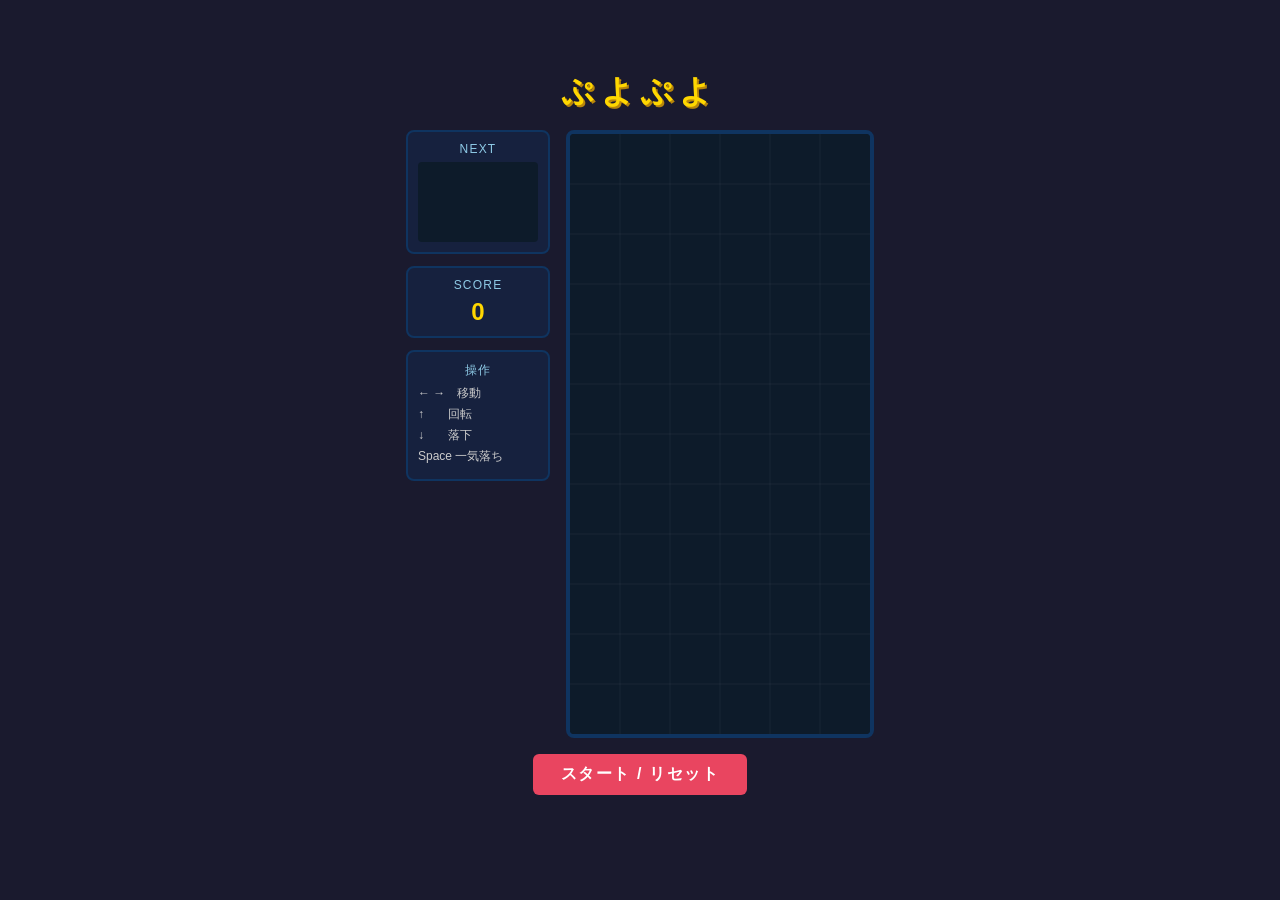
==== puyo-puyo/index.html @ 3cd4cbb4 "Reorganize: move puyo-puyo into subfolder, add portfolio README index" ====
<!DOCTYPE html>
<html lang="ja">
<head>
  <meta charset="UTF-8">
  <meta name="viewport" content="width=device-width, initial-scale=1.0">
  <title>ぷよぷよ</title>
  <link rel="stylesheet" href="style.css">
</head>
<body>
  <div class="game-container">
    <h1>ぷよぷよ</h1>
    <div class="game-layout">
      <div class="side-panel">
        <div class="next-box">
          <div class="label">NEXT</div>
          <canvas id="next" width="120" height="80"></canvas>
        </div>
        <div class="score-box">
          <div class="label">SCORE</div>
          <div id="score">0</div>
        </div>
        <div class="controls">
          <div class="label">操作</div>
          <div class="key">← →　移動</div>
          <div class="key">↑　　回転</div>
          <div class="key">↓　　落下</div>
          <div class="key">Space 一気落ち</div>
        </div>
      </div>
      <canvas id="board" width="300" height="600"></canvas>
    </div>
    <button id="start">スタート / リセット</button>
    <div id="message"></div>
  </div>
  <script src="game.js"></script>
</body>
</html>
---- puyo-puyo/style.css ----
* {
  margin: 0;
  padding: 0;
  box-sizing: border-box;
}

body {
  background: #1a1a2e;
  color: #eee;
  font-family: "Segoe UI", "Hiragino Sans", Meiryo, sans-serif;
  min-height: 100vh;
  display: flex;
  justify-content: center;
  align-items: center;
  padding: 16px;
}

.game-container {
  text-align: center;
}

h1 {
  color: #ffd700;
  margin-bottom: 16px;
  letter-spacing: 0.2em;
  text-shadow: 2px 2px 0 #b8860b;
}

.game-layout {
  display: flex;
  gap: 16px;
  justify-content: center;
  align-items: flex-start;
}

.side-panel {
  display: flex;
  flex-direction: column;
  gap: 12px;
  min-width: 140px;
}

.next-box,
.score-box,
.controls {
  background: #16213e;
  border: 2px solid #0f3460;
  border-radius: 8px;
  padding: 10px;
}

.label {
  font-size: 12px;
  color: #8ecae6;
  margin-bottom: 6px;
  letter-spacing: 0.1em;
}

#next {
  display: block;
  margin: 0 auto;
  background: #0d1b2a;
  border-radius: 4px;
}

#score {
  font-size: 24px;
  font-weight: bold;
  color: #ffd700;
}

.controls .key {
  font-size: 12px;
  color: #ccc;
  text-align: left;
  margin: 4px 0;
}

#board {
  background: #0d1b2a;
  border: 4px solid #0f3460;
  border-radius: 8px;
  display: block;
}

#start {
  margin-top: 16px;
  padding: 10px 28px;
  font-size: 16px;
  background: #e94560;
  color: #fff;
  border: none;
  border-radius: 6px;
  cursor: pointer;
  font-weight: bold;
  letter-spacing: 0.1em;
}

#start:hover {
  background: #ff5e7e;
}

#start:active {
  transform: scale(0.97);
}

#message {
  margin-top: 12px;
  font-size: 18px;
  font-weight: bold;
  min-height: 24px;
  color: #ffd700;
}
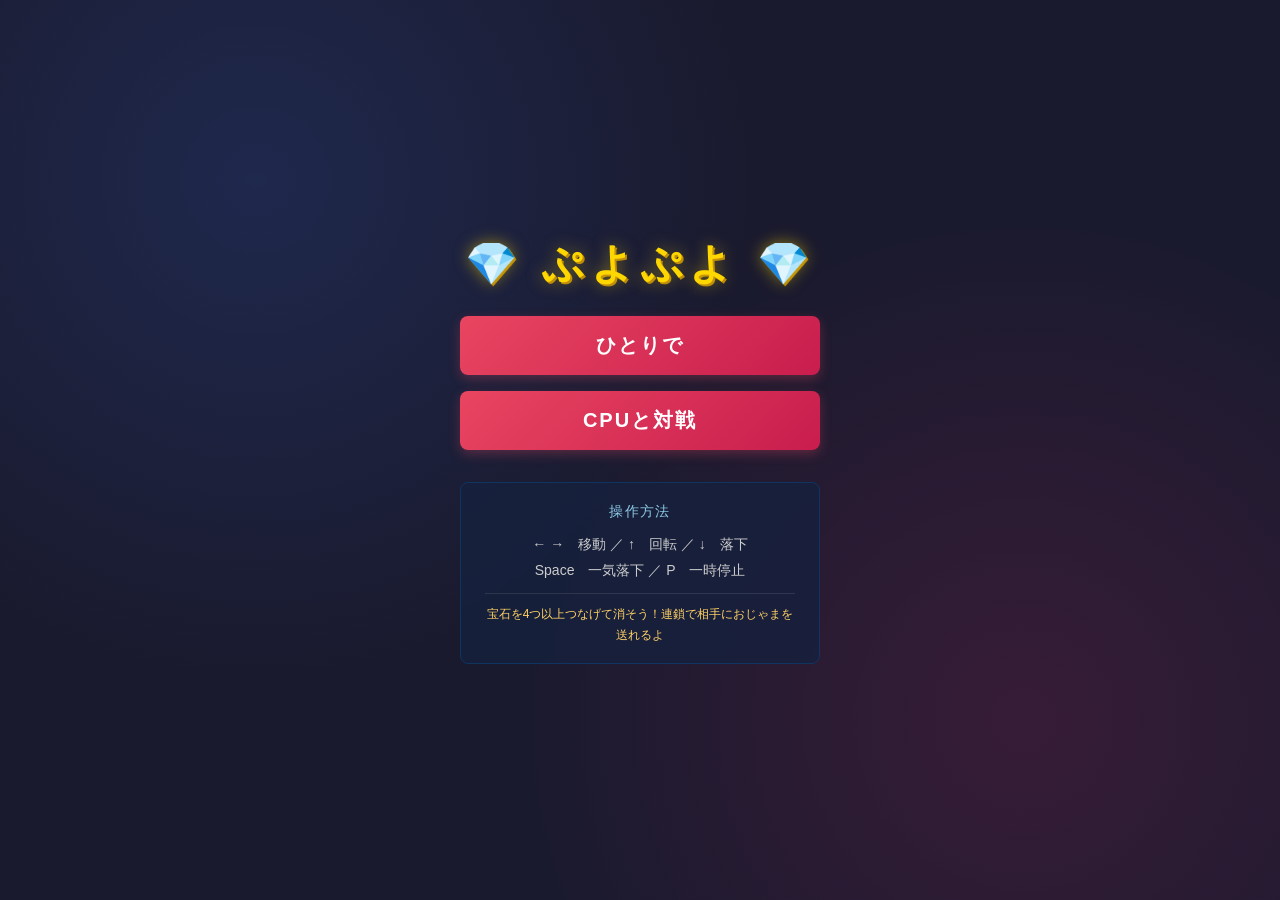
==== commit 7894462c: "Upgrade puyo-puyo: pause, sound, ojama, vs CPU, brilliant-cut gem design" ====
--- a/puyo-puyo/index.html
+++ b/puyo-puyo/index.html
@@ -3,35 +3,36 @@
 <head>
   <meta charset="UTF-8">
   <meta name="viewport" content="width=device-width, initial-scale=1.0">
-  <title>ぷよぷよ</title>
+  <title>ぷよぷよ 💎 宝石版</title>
   <link rel="stylesheet" href="style.css">
 </head>
 <body>
-  <div class="game-container">
-    <h1>ぷよぷよ</h1>
-    <div class="game-layout">
-      <div class="side-panel">
-        <div class="next-box">
-          <div class="label">NEXT</div>
-          <canvas id="next" width="120" height="80"></canvas>
-        </div>
-        <div class="score-box">
-          <div class="label">SCORE</div>
-          <div id="score">0</div>
-        </div>
-        <div class="controls">
-          <div class="label">操作</div>
-          <div class="key">← →　移動</div>
-          <div class="key">↑　　回転</div>
-          <div class="key">↓　　落下</div>
-          <div class="key">Space 一気落ち</div>
-        </div>
-      </div>
-      <canvas id="board" width="300" height="600"></canvas>
+  <!-- メニュー画面 -->
+  <div id="menu" class="screen">
+    <h1>💎 ぷよぷよ 💎</h1>
+    <div class="menu-buttons">
+      <button id="btn-solo" class="menu-btn">ひとりで</button>
+      <button id="btn-vs" class="menu-btn">CPUと対戦</button>
     </div>
-    <button id="start">スタート / リセット</button>
+    <div class="howto">
+      <div class="label">操作方法</div>
+      <div>← →　移動 ／ ↑　回転 ／ ↓　落下</div>
+      <div>Space　一気落下 ／ P　一時停止</div>
+      <div class="hint">宝石を4つ以上つなげて消そう！連鎖で相手におじゃまを送れるよ</div>
+    </div>
+  </div>
+
+  <!-- ゲーム画面 -->
+  <div id="game-screen" class="screen hidden">
+    <div class="topbar">
+      <button id="btn-pause">⏸ 一時停止</button>
+      <button id="btn-mute">🔊 音あり</button>
+      <button id="btn-quit">メニューへ</button>
+    </div>
+    <div id="stage"></div>
     <div id="message"></div>
   </div>
+
   <script src="game.js"></script>
 </body>
 </html>
--- a/puyo-puyo/style.css
+++ b/puyo-puyo/style.css
@@ -5,7 +5,10 @@
 }
 
 body {
-  background: #1a1a2e;
+  background:
+    radial-gradient(circle at 20% 20%, rgba(58, 123, 255, 0.15), transparent 40%),
+    radial-gradient(circle at 80% 80%, rgba(224, 39, 107, 0.15), transparent 40%),
+    #1a1a2e;
   color: #eee;
   font-family: "Segoe UI", "Hiragino Sans", Meiryo, sans-serif;
   min-height: 100vh;
@@ -15,99 +18,250 @@
   padding: 16px;
 }
 
-.game-container {
+.screen.hidden {
+  display: none;
+}
+
+/* ===== メニュー ===== */
+#menu {
   text-align: center;
 }
 
 h1 {
   color: #ffd700;
-  margin-bottom: 16px;
-  letter-spacing: 0.2em;
-  text-shadow: 2px 2px 0 #b8860b;
-}
-
-.game-layout {
-  display: flex;
+  margin-bottom: 24px;
+  letter-spacing: 0.15em;
+  text-shadow: 0 0 16px rgba(255, 215, 0, 0.5), 2px 2px 0 #b8860b;
+  font-size: 42px;
+  animation: shimmer 3s ease-in-out infinite;
+}
+
+@keyframes shimmer {
+  0%, 100% { text-shadow: 0 0 16px rgba(255, 215, 0, 0.5), 2px 2px 0 #b8860b; }
+  50% { text-shadow: 0 0 28px rgba(255, 215, 0, 0.9), 2px 2px 0 #b8860b; }
+}
+
+.menu-buttons {
+  display: flex;
+  flex-direction: column;
   gap: 16px;
+  margin-bottom: 32px;
+}
+
+.menu-btn {
+  padding: 16px 40px;
+  font-size: 20px;
+  background: linear-gradient(135deg, #e94560, #c81d4e);
+  color: #fff;
+  border: none;
+  border-radius: 8px;
+  cursor: pointer;
+  font-weight: bold;
+  letter-spacing: 0.1em;
+  min-width: 280px;
+  transition: transform 0.1s, box-shadow 0.2s;
+  box-shadow: 0 4px 12px rgba(233, 69, 96, 0.3);
+}
+
+.menu-btn:hover {
+  background: linear-gradient(135deg, #ff5e7e, #e94560);
+  box-shadow: 0 6px 18px rgba(233, 69, 96, 0.5);
+}
+
+.menu-btn:active {
+  transform: scale(0.97);
+}
+
+.howto {
+  background: rgba(22, 33, 62, 0.8);
+  border: 1px solid #0f3460;
+  border-radius: 8px;
+  padding: 16px 24px;
+  color: #ccc;
+  font-size: 14px;
+  line-height: 1.8;
+  max-width: 360px;
+}
+
+.howto .label {
+  color: #8ecae6;
+  margin-bottom: 8px;
+  letter-spacing: 0.1em;
+}
+
+.howto .hint {
+  margin-top: 10px;
+  padding-top: 10px;
+  border-top: 1px solid rgba(255, 255, 255, 0.1);
+  color: #ffd166;
+  font-size: 12px;
+}
+
+/* ===== ゲーム画面 ===== */
+.topbar {
+  display: flex;
+  gap: 8px;
+  justify-content: center;
+  margin-bottom: 12px;
+  flex-wrap: wrap;
+}
+
+.topbar button {
+  padding: 8px 16px;
+  font-size: 14px;
+  background: #0f3460;
+  color: #fff;
+  border: 1px solid #1d4e89;
+  border-radius: 6px;
+  cursor: pointer;
+  transition: background 0.15s;
+}
+
+.topbar button:hover {
+  background: #1d4e89;
+}
+
+.topbar button:active {
+  transform: scale(0.97);
+}
+
+#game-screen {
+  text-align: center;
+}
+
+#stage {
+  display: flex;
+  gap: 32px;
   justify-content: center;
   align-items: flex-start;
+  flex-wrap: wrap;
+  position: relative;
+}
+
+.player-panel {
+  display: flex;
+  flex-direction: column;
+  align-items: center;
+  gap: 8px;
+}
+
+.player-name {
+  font-size: 16px;
+  font-weight: bold;
+  letter-spacing: 0.1em;
+}
+
+.player-name.cpu {
+  color: #e94560;
+}
+
+.player-name.you {
+  color: #8ecae6;
+}
+
+.player-board {
+  display: flex;
+  gap: 8px;
 }
 
 .side-panel {
   display: flex;
   flex-direction: column;
-  gap: 12px;
-  min-width: 140px;
+  gap: 8px;
+  width: 90px;
+}
+
+.side-panel .label {
+  font-size: 11px;
+  color: #8ecae6;
+  letter-spacing: 0.1em;
 }
 
 .next-box,
-.score-box,
-.controls {
-  background: #16213e;
-  border: 2px solid #0f3460;
-  border-radius: 8px;
-  padding: 10px;
-}
-
-.label {
-  font-size: 12px;
-  color: #8ecae6;
-  margin-bottom: 6px;
-  letter-spacing: 0.1em;
-}
-
-#next {
-  display: block;
-  margin: 0 auto;
+.score-box {
+  background: rgba(22, 33, 62, 0.8);
+  border: 1px solid #0f3460;
+  border-radius: 6px;
+  padding: 6px;
+}
+
+.score {
+  font-size: 20px;
+  font-weight: bold;
+  color: #ffd700;
+}
+
+.attack-bar {
+  background: rgba(22, 33, 62, 0.8);
+  border: 1px solid #0f3460;
+  border-radius: 6px;
+  padding: 6px;
+}
+
+.attack-meter {
+  height: 10px;
   background: #0d1b2a;
   border-radius: 4px;
-}
-
-#score {
-  font-size: 24px;
-  font-weight: bold;
-  color: #ffd700;
-}
-
-.controls .key {
-  font-size: 12px;
-  color: #ccc;
-  text-align: left;
-  margin: 4px 0;
-}
-
-#board {
+  overflow: hidden;
+  margin-top: 4px;
+}
+
+.attack-meter-fill {
+  height: 100%;
+  width: 0%;
+  background: linear-gradient(90deg, #ffd166, #e94560);
+  transition: width 0.2s ease;
+}
+
+.attack-count {
+  font-size: 14px;
+  font-weight: bold;
+  color: #ffd166;
+}
+
+canvas.board-canvas {
   background: #0d1b2a;
   border: 4px solid #0f3460;
   border-radius: 8px;
   display: block;
-}
-
-#start {
+  box-shadow: 0 0 24px rgba(58, 123, 255, 0.15);
+}
+
+#message {
   margin-top: 16px;
-  padding: 10px 28px;
-  font-size: 16px;
-  background: #e94560;
-  color: #fff;
-  border: none;
-  border-radius: 6px;
-  cursor: pointer;
-  font-weight: bold;
-  letter-spacing: 0.1em;
-}
-
-#start:hover {
-  background: #ff5e7e;
-}
-
-#start:active {
-  transform: scale(0.97);
-}
-
-#message {
-  margin-top: 12px;
-  font-size: 18px;
-  font-weight: bold;
-  min-height: 24px;
-  color: #ffd700;
-}
+  font-size: 22px;
+  font-weight: bold;
+  min-height: 28px;
+  color: #ffd700;
+  text-shadow: 0 0 12px rgba(255, 215, 0, 0.5);
+}
+
+#message.win {
+  color: #06d6a0;
+  text-shadow: 0 0 12px rgba(6, 214, 160, 0.6);
+}
+
+#message.lose {
+  color: #e94560;
+  text-shadow: 0 0 12px rgba(233, 69, 96, 0.6);
+}
+
+/* 一時停止オーバーレイ */
+.pause-overlay {
+  position: absolute;
+  top: 0;
+  left: 0;
+  width: 100%;
+  height: 100%;
+  background: rgba(13, 27, 42, 0.88);
+  display: flex;
+  justify-content: center;
+  align-items: center;
+  font-size: 48px;
+  font-weight: bold;
+  color: #ffd700;
+  letter-spacing: 0.3em;
+  border-radius: 8px;
+  text-shadow: 0 0 24px rgba(255, 215, 0, 0.6);
+  z-index: 10;
+}
